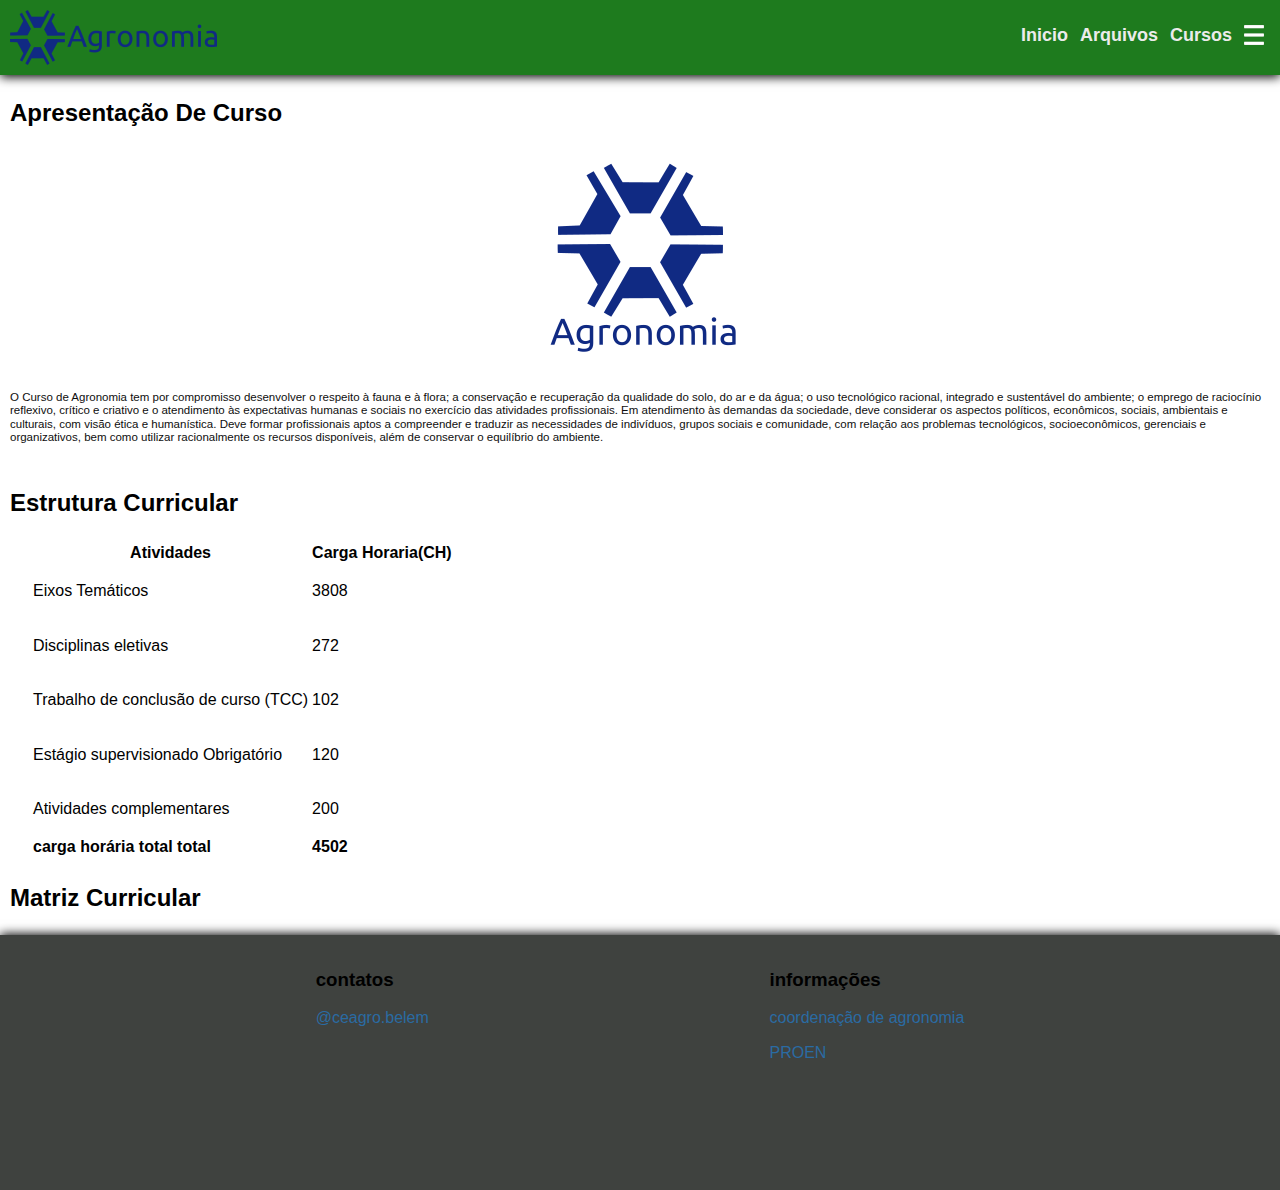
==== index.html @ 3fcd0835 "version_1.0" ====
<!DOCTYPE html>
<html lang="en">
<head>
    <meta charset="UTF-8">
    <meta name="description" content="site de assistencia à calouros do curso de agronomia da ufra">
    <meta name="Instituicao" content="UFRA">
    <meta name="organizacao" content="ceagro">
    <meta name="viewport" content="width=device-width, initial-scale=1.0">
    <link rel="stylesheet" href="public/stylesheet/normalize.css">
    <link rel="stylesheet" href="public/stylesheet/stylesheet.css">
    <link rel="shortcut icon" href="public/images/logo.ico" type="image/x-icon">
    <title>Ceagro - Home</title>
</head>
<body>
    <div class="header">
        <img src="public/images/logo3.png" alt="agronomia">
        <div class="buttons">
            <a href="index.html">inicio</a>
            <a href="arquivos.htm">arquivos</a>
            <a href="https://ead.senar.org.br/cursos">cursos</a>
            <a ><img src="public/images/mor.png" alt="more" onclick="openSidebar()" width="20px" height="20px"></a>
        </div>
    </div>
    <div class="shade" onclick="closeSidebar()" hidden></div>
    <div class="sidebar" >
        <a class="sidebarlinks" href="arquivos.htm">arquivos</a>
        <a class="sidebarlinks" href="https://ead.senar.org.br/cursos">cursos</a>
    </div>
    <p class="title">Apresentação de curso</p>
    <section class="hero" id="sobre">
        <img src="public/images/logo2.png" alt="hero">
        <p class="main-font">O Curso de Agronomia tem por compromisso desenvolver o respeito à fauna e à flora; a conservação e recuperação da qualidade do solo, do ar e da água; o uso tecnológico racional, integrado e sustentável do ambiente; o emprego de raciocínio reflexivo, crítico e criativo e o atendimento às expectativas humanas e sociais no exercício das atividades profissionais. Em atendimento às demandas da sociedade, deve considerar os aspectos políticos, econômicos, sociais, ambientais e culturais, com visão ética e humanística. Deve formar profissionais aptos a compreender e traduzir as necessidades de indivíduos, grupos sociais e comunidade, com relação aos problemas tecnológicos, socioeconômicos, gerenciais e organizativos, bem como utilizar racionalmente os recursos disponíveis, além de conservar o equilíbrio do ambiente.</p>
    </section>
    <p class="title">estrutura curricular</p>
    <table class="table">
        <tr>
            <th><b>Atividades</b></th>
            <th><b>Carga Horaria(CH)</b></th>
        </tr>
        <tr>
            <td>
                <p>Eixos Temáticos</p>
            </td>
            <td>
                <p>3808</p>
            </td>
        </tr>
        <tr>
            <td>
                <p>Disciplinas eletivas</p>
            </td>
            <td>
                <p>272</p>
            </td>
        </tr>
        <tr>
            <td>
                <p>Trabalho de conclusão de curso (TCC)</p>
            </td>
            <td>
                <p>102</p>
            </td>
        </tr>
        <tr>
            <td>
                <p>Estágio supervisionado Obrigatório</p>
            </td>
            <td>
                <p>120</p>
            </td>
        </tr>
        <tr>
            <td>
                <p>Atividades complementares</p>
            </td>
            <td>
                <p>200</p>
            </td>
        </tr>
        <tr>
            <td>
                <b>carga horária total total</b>
            </td>
            <td>
                <b>4502</b  >
            </td>
        </tr>
    </table>
    <div>
        <p class="title" onclick="expand(`#1`)">matriz curricular</p>
        <ul id="1" value="hide" hidden>
            <li><a href="https://cca.ufra.edu.br/images/PDF/MATRIZ_CURRICULAR_AGRONOMIA_atualizada_em_08012015.pdf">Grade curricular</a></li>
        </ul>
    </div>
    <footer>
        <div class="footer-content">
            <h3>contatos</h3>
            <p><a href="https://www.instagram.com/ceagro.belem/">@ceagro.belem</a></p>
        </div>
        <div class="footer-content">
            <h3>informações</h3>
            <p><a href="https://cca.ufra.edu.br/">coordenação de agronomia</a></p>
            <p><a href="https://proen.ufra.edu.br/">PROEN</a></p>
        </div>
    </footer>
    <script src="https://ajax.googleapis.com/ajax/libs/jquery/3.7.1/jquery.min.js"></script>
    <script src="public/scripts/index.js"></script>
</body>
</html>
---- public/stylesheet/stylesheet.css ----
:root{
    --fonts:Arial, Helvetica, sans-serif;
    --h-screen-size:100vh;
    --w-screen-size:100vw;
    --shade-color:rgba(27, 27, 27, 0.733);
    --sidebar-bg:rgb(63, 66, 63);
    --header-bg:rgb(30, 123, 30);
    --header-links:rgb(235, 235, 235);
    --links:rgb(42, 107, 163);
    --regular-gap:40px;
}
body{
    font-family: Arial, Helvetica, sans-serif;
    width: var(--w-screen-size);
    height: var(--h-screen-size);
}
.title{
    font-size: 30px;
    font-weight: 700;
}
a,a:visited{
    text-decoration: none;
    color: var(--links);
}
ul,li{
    list-style-type: none;
}
div.buttons > a{
    text-transform: capitalize;
    color: var(--header-links);
    padding: 6px;
    font-size: 18px;
    font-weight: 600;
}
.buttons{
    display:inline-flex;
}
.header{
    display: flex;
    flex-direction: row;
    align-items: center;
    justify-content: space-between;
    gap:var(--regular-gap);   
    background: var(--header-bg);

    box-shadow: 0px 2px 10px rgb(0, 0, 0);
    padding: 10px;
    margin-bottom: 0px;
}
.sidebar{
    display: flex;
    flex-direction: column;
    align-items: center;
    position: absolute;
    left:84.5%;
    float: right;
    row-gap: 20px;

    padding: 10px;

    box-shadow: -2px 2px 3px rgb(0, 0, 0);
    background: var(--sidebar-bg);
    height: var(--h-screen-size);
    width: 5cm;
}
div.sidebar{
    display: none;
}
a.sidebarlinks{
    font-size: large;
    color: var(--header-links);
    text-transform: capitalize;
    font-weight: 700;
}
.shade{
    position: absolute;
    background: var(--shade-color);
    width: var(--w-screen-size);
    height: var(--h-screen-size);
    z-index: 0;
}
.hero{
    display: flex;
    flex-direction: column;
    align-items: center;
    align-content: space-around;
}
.title{
    font-size:x-large;
    text-transform: capitalize;
    font-weight: 600;
    padding-left: 10px;
}
.table{
    padding-left: 30px;
} 
.main-font{
    font-size: 11.5px;
    color: rgb(14, 14, 14);
    padding: 10px;
}
footer{
    display: flex;
    flex-direction: row;
    justify-content: space-evenly;
    background: var(--sidebar-bg);
    gap: var(--regular-gap);

    box-shadow: 0px -1px 10px rgb(0, 0, 0);
    height: 25vh;
    padding: 15px;
}
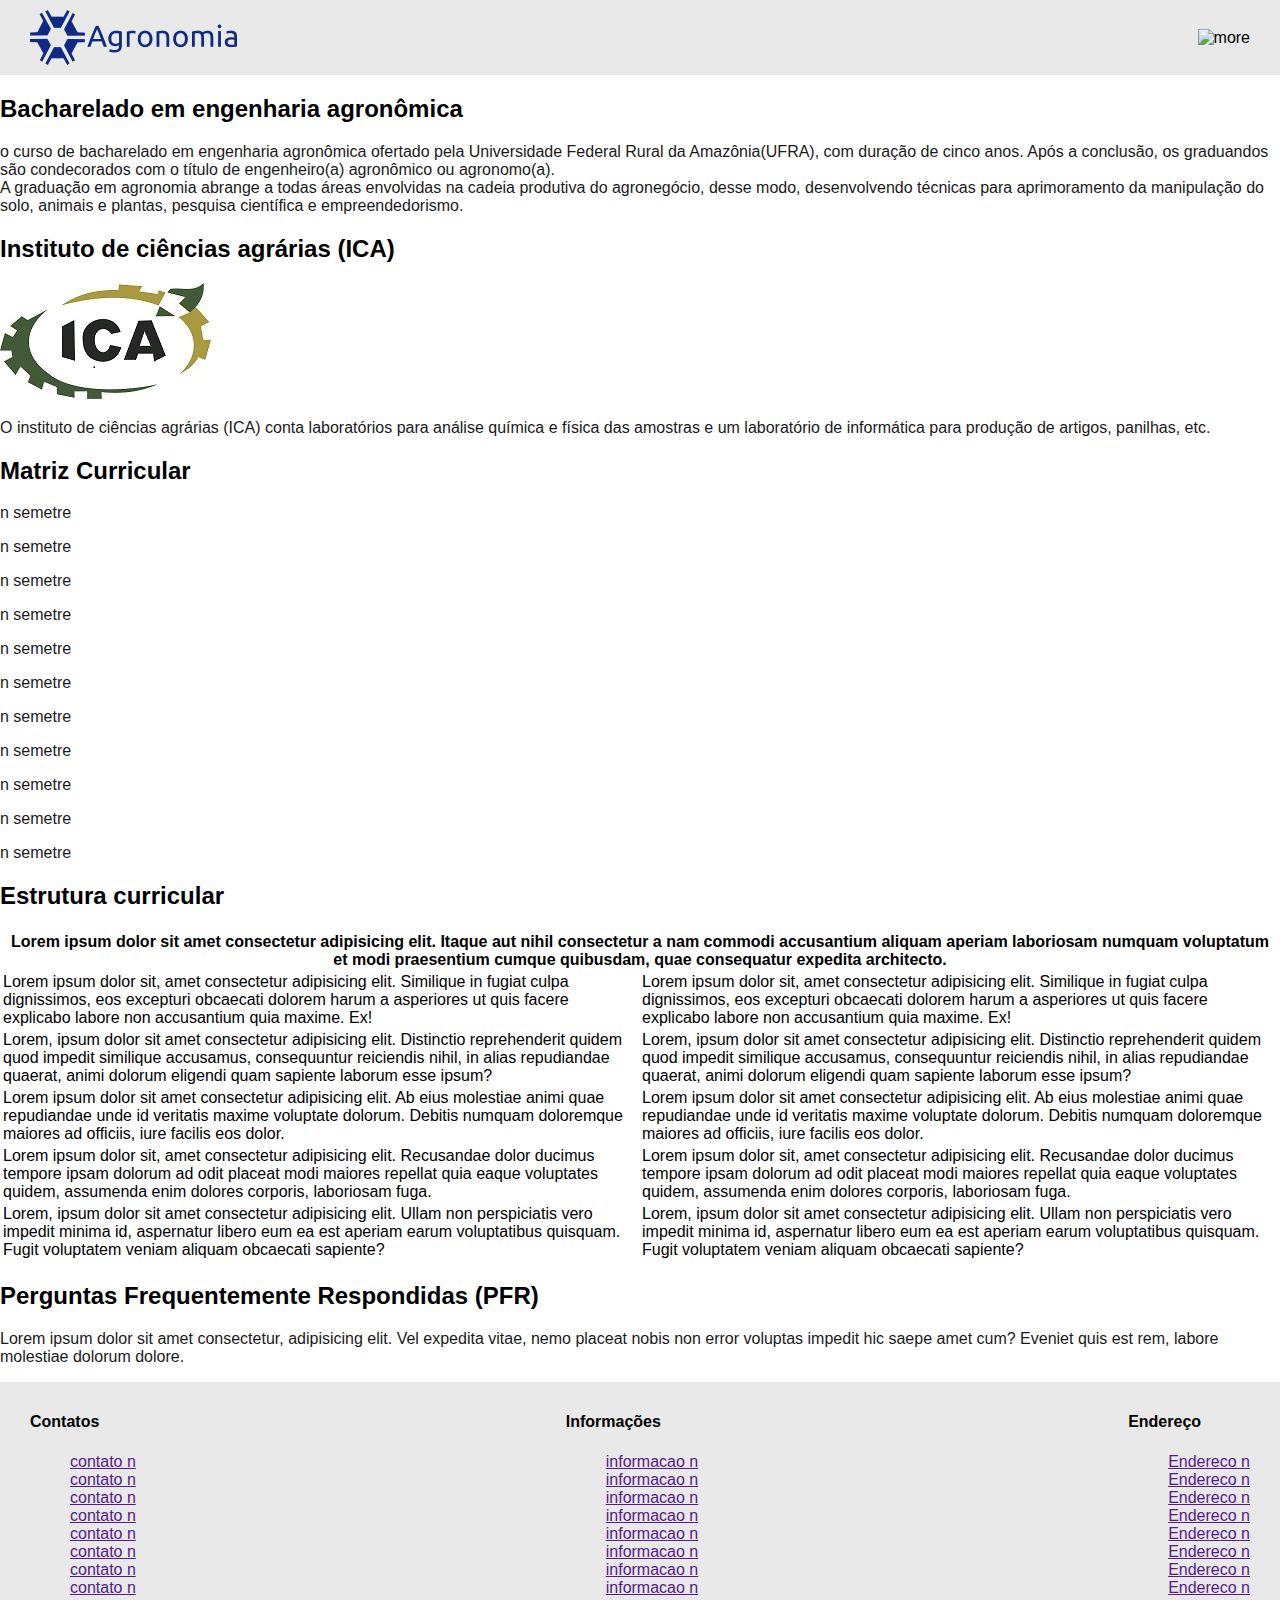
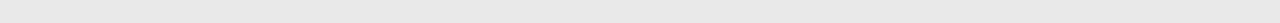
==== commit 192d5554: "refactured_homepage" ====
--- a/index.html
+++ b/index.html
@@ -1,109 +1,200 @@
 <!DOCTYPE html>
-<html lang="en">
+<html lang="pt-br">
 <head>
     <meta charset="UTF-8">
-    <meta name="description" content="site de assistencia à calouros do curso de agronomia da ufra">
-    <meta name="Instituicao" content="UFRA">
-    <meta name="organizacao" content="ceagro">
     <meta name="viewport" content="width=device-width, initial-scale=1.0">
-    <link rel="stylesheet" href="public/stylesheet/normalize.css">
     <link rel="stylesheet" href="public/stylesheet/stylesheet.css">
     <link rel="shortcut icon" href="public/images/logo.ico" type="image/x-icon">
-    <title>Ceagro - Home</title>
+    <script src="public/scripts/index.js"></script>
+    <title>CEAGRO</title>
 </head>
 <body>
-    <div class="header">
-        <img src="public/images/logo3.png" alt="agronomia">
-        <div class="buttons">
-            <a href="index.html">inicio</a>
-            <a href="arquivos.htm">arquivos</a>
-            <a href="https://ead.senar.org.br/cursos">cursos</a>
-            <a ><img src="public/images/mor.png" alt="more" onclick="openSidebar()" width="20px" height="20px"></a>
-        </div>
-    </div>
-    <div class="shade" onclick="closeSidebar()" hidden></div>
-    <div class="sidebar" >
-        <a class="sidebarlinks" href="arquivos.htm">arquivos</a>
-        <a class="sidebarlinks" href="https://ead.senar.org.br/cursos">cursos</a>
-    </div>
-    <p class="title">Apresentação de curso</p>
-    <section class="hero" id="sobre">
-        <img src="public/images/logo2.png" alt="hero">
-        <p class="main-font">O Curso de Agronomia tem por compromisso desenvolver o respeito à fauna e à flora; a conservação e recuperação da qualidade do solo, do ar e da água; o uso tecnológico racional, integrado e sustentável do ambiente; o emprego de raciocínio reflexivo, crítico e criativo e o atendimento às expectativas humanas e sociais no exercício das atividades profissionais. Em atendimento às demandas da sociedade, deve considerar os aspectos políticos, econômicos, sociais, ambientais e culturais, com visão ética e humanística. Deve formar profissionais aptos a compreender e traduzir as necessidades de indivíduos, grupos sociais e comunidade, com relação aos problemas tecnológicos, socioeconômicos, gerenciais e organizativos, bem como utilizar racionalmente os recursos disponíveis, além de conservar o equilíbrio do ambiente.</p>
-    </section>
-    <p class="title">estrutura curricular</p>
-    <table class="table">
-        <tr>
-            <th><b>Atividades</b></th>
-            <th><b>Carga Horaria(CH)</b></th>
-        </tr>
-        <tr>
-            <td>
-                <p>Eixos Temáticos</p>
-            </td>
-            <td>
-                <p>3808</p>
-            </td>
-        </tr>
-        <tr>
-            <td>
-                <p>Disciplinas eletivas</p>
-            </td>
-            <td>
-                <p>272</p>
-            </td>
-        </tr>
-        <tr>
-            <td>
-                <p>Trabalho de conclusão de curso (TCC)</p>
-            </td>
-            <td>
-                <p>102</p>
-            </td>
-        </tr>
-        <tr>
-            <td>
-                <p>Estágio supervisionado Obrigatório</p>
-            </td>
-            <td>
-                <p>120</p>
-            </td>
-        </tr>
-        <tr>
-            <td>
-                <p>Atividades complementares</p>
-            </td>
-            <td>
-                <p>200</p>
-            </td>
-        </tr>
-        <tr>
-            <td>
-                <b>carga horária total total</b>
-            </td>
-            <td>
-                <b>4502</b  >
-            </td>
-        </tr>
-    </table>
-    <div>
-        <p class="title" onclick="expand(`#1`)">matriz curricular</p>
-        <ul id="1" value="hide" hidden>
-            <li><a href="https://cca.ufra.edu.br/images/PDF/MATRIZ_CURRICULAR_AGRONOMIA_atualizada_em_08012015.pdf">Grade curricular</a></li>
-        </ul>
-    </div>
-    <footer>
-        <div class="footer-content">
-            <h3>contatos</h3>
-            <p><a href="https://www.instagram.com/ceagro.belem/">@ceagro.belem</a></p>
-        </div>
-        <div class="footer-content">
-            <h3>informações</h3>
-            <p><a href="https://cca.ufra.edu.br/">coordenação de agronomia</a></p>
-            <p><a href="https://proen.ufra.edu.br/">PROEN</a></p>
-        </div>
-    </footer>
-    <script src="https://ajax.googleapis.com/ajax/libs/jquery/3.7.1/jquery.min.js"></script>
-    <script src="public/scripts/index.js"></script>
+    <div class="navbar" id="header">
+        <img src="public/images/navlogo.png" alt="logo">
+        <img src="" alt="more" onclick="expand(12)">
+    </div>
+    <div class="dropdown">
+        <div class="dropdown-menu" id="12" hidden>
+            <ul>
+                <li class="dropdown-item"><a href="http://">link n</a></li>
+                <li class="dropdown-item"><a href="http://">link n</a></li>
+                <li class="dropdown-item"><a href="http://">link n</a></li>
+                <li class="dropdown-item"><a href="http://">link n</a></li>
+                <li class="dropdown-item"><a href="http://">link n</a></li>
+                <li class="dropdown-item"><a href="http://">link n</a></li>
+            </ul>
+        </div>
+    </div>
+    <div class="">
+        <div class="" id="curso">
+            <h2 class="title">Bacharelado em engenharia agronômica </h2>
+            <p class="body-text">o curso de bacharelado em engenharia agronômica ofertado pela Universidade Federal Rural da Amazônia(UFRA), com duração de cinco anos.
+            Após a conclusão, os graduandos são condecorados com o título de engenheiro(a) agronômico ou agronomo(a).<br> 
+            A graduação em agronomia abrange a todas áreas envolvidas na cadeia produtiva do agronegócio, desse modo, desenvolvendo técnicas para aprimoramento da manipulação do solo, animais e plantas, pesquisa científica e empreendedorismo.
+            </p>
+        </div>
+        <div class="" id="ica">
+            <h2 class="title">Instituto de ciências agrárias (ICA)</h2>
+            <img src="public/images/logo_ica_refazer.jpg" alt="ica">
+            <p class="body-text">
+                O instituto de ciências agrárias (ICA) conta laboratórios para análise química e física das amostras e um laboratório de informática para produção de artigos, panilhas, etc.
+            </p>
+        </div>
+        <div class="" id="matriz_c">
+            <h2 class="title">Matriz Curricular</h2>
+            <div class="exp-content" onclick="expand(0)">
+                <p class="body-text">n semetre</p>
+                <section id="0" hidden>
+                    <p>Lorem ipsum dolor sit amet, consectetur adipisicing elit. Nesciunt iusto totam velit a culpa, ipsam sunt non error consequatur vero eligendi officiis dignissimos! Reprehenderit possimus, dolor eaque quod eligendi quis!</p>
+                </section>
+            </div>
+            <div class="exp-content" onclick="expand(1)">
+                <p class="body-text">n semetre</p>
+                <section id="1" hidden>
+                    <p>Lorem ipsum dolor sit amet, consectetur adipisicing elit. Nesciunt iusto totam velit a culpa, ipsam sunt non error consequatur vero eligendi officiis dignissimos! Reprehenderit possimus, dolor eaque quod eligendi quis!</p>
+                </section>
+            </div>
+            <div class="exp-content" onclick="expand(2)">
+                <p class="body-text">n semetre</p>
+                <section id="2" hidden>
+                    <p>Lorem ipsum dolor sit amet, consectetur adipisicing elit. Nesciunt iusto totam velit a culpa, ipsam sunt non error consequatur vero eligendi officiis dignissimos! Reprehenderit possimus, dolor eaque quod eligendi quis!</p>
+                </section>
+            </div>
+            <div class="exp-content" onclick="expand(3)">
+                <p class="body-text">n semetre</p>
+                <section id="3" hidden>
+                    <p>Lorem ipsum dolor sit amet, consectetur adipisicing elit. Nesciunt iusto totam velit a culpa, ipsam sunt non error consequatur vero eligendi officiis dignissimos! Reprehenderit possimus, dolor eaque quod eligendi quis!</p>
+                    
+                </section>
+            </div>
+            <div class="exp-content" onclick="expand(4)">
+                <p class="body-text">n semetre</p>
+                <section id="4" hidden>
+                    <p>Lorem ipsum dolor sit amet, consectetur adipisicing elit. Nesciunt iusto totam velit a culpa, ipsam sunt non error consequatur vero eligendi officiis dignissimos! Reprehenderit possimus, dolor eaque quod eligendi quis!</p>
+                    
+                </section>
+            </div>
+            <div class="exp-content" onclick="expand(5)">
+                <p class="body-text">n semetre</p>
+                <section id="5" hidden>
+                    <p>Lorem ipsum dolor sit amet, consectetur adipisicing elit. Nesciunt iusto totam velit a culpa, ipsam sunt non error consequatur vero eligendi officiis dignissimos! Reprehenderit possimus, dolor eaque quod eligendi quis!</p>
+                    
+                </section>
+            </div>
+            <div class="exp-content" onclick="expand(6)">
+                <p class="body-text">n semetre</p>
+                <section id="6" hidden>
+                    <p>Lorem ipsum dolor sit amet, consectetur adipisicing elit. Nesciunt iusto totam velit a culpa, ipsam sunt non error consequatur vero eligendi officiis dignissimos! Reprehenderit possimus, dolor eaque quod eligendi quis!</p>
+                    
+                </section>
+            </div>
+            <div class="exp-content" onclick="expand(7)">
+                <p class="body-text">n semetre</p>
+                <section id="7" hidden>
+                    <p>Lorem ipsum dolor sit amet, consectetur adipisicing elit. Nesciunt iusto totam velit a culpa, ipsam sunt non error consequatur vero eligendi officiis dignissimos! Reprehenderit possimus, dolor eaque quod eligendi quis!</p>
+                    
+                </section>
+            </div>
+            <div class="exp-content" onclick="expand(8)">
+                <p class="body-text">n semetre</p>
+                <section id="8" hidden>
+                    <p>Lorem ipsum dolor sit amet, consectetur adipisicing elit. Nesciunt iusto totam velit a culpa, ipsam sunt non error consequatur vero eligendi officiis dignissimos! Reprehenderit possimus, dolor eaque quod eligendi quis!</p>
+                    
+                </section>
+            </div>
+            <div class="exp-content" onclick="expand(9)">
+                <p class="body-text">n semetre</p>
+                <section id="9" hidden>
+                    <p>Lorem ipsum dolor sit amet, consectetur adipisicing elit. Nesciunt iusto totam velit a culpa, ipsam sunt non error consequatur vero eligendi officiis dignissimos! Reprehenderit possimus, dolor eaque quod eligendi quis!</p>
+                    
+                </section>
+            </div>
+            <div class="exp-content" onclick="expand(10)">
+                <p class="body-text">n semetre</p>
+                <section id="10" hidden>
+                    <p>Lorem ipsum dolor sit amet, consectetur adipisicing elit. Nesciunt iusto totam velit a culpa, ipsam sunt non error consequatur vero eligendi officiis dignissimos! Reprehenderit possimus, dolor eaque quod eligendi quis!</p>
+                    
+                </section>
+            </div>
+        </div>
+        <div class="" id="estrutura_c">
+            <h2 class="title">Estrutura curricular</h2>
+            <table>
+                <tr>
+                    <th colspan="2">Lorem ipsum dolor sit amet consectetur adipisicing elit. Itaque aut nihil consectetur a nam commodi accusantium aliquam aperiam laboriosam numquam voluptatum et modi praesentium cumque quibusdam, quae consequatur expedita architecto.</th>
+                </tr>
+
+                <tr>
+                    <td>Lorem ipsum dolor sit, amet consectetur adipisicing elit. Similique in fugiat culpa dignissimos, eos excepturi obcaecati dolorem harum a asperiores ut quis facere explicabo labore non accusantium quia maxime. Ex!</td>
+                    <td>Lorem ipsum dolor sit, amet consectetur adipisicing elit. Similique in fugiat culpa dignissimos, eos excepturi obcaecati dolorem harum a asperiores ut quis facere explicabo labore non accusantium quia maxime. Ex!</td>
+                </tr>
+                <tr>
+                    <td>Lorem, ipsum dolor sit amet consectetur adipisicing elit. Distinctio reprehenderit quidem quod impedit similique accusamus, consequuntur reiciendis nihil, in alias repudiandae quaerat, animi dolorum eligendi quam sapiente laborum esse ipsum?</td>
+                    <td>Lorem, ipsum dolor sit amet consectetur adipisicing elit. Distinctio reprehenderit quidem quod impedit similique accusamus, consequuntur reiciendis nihil, in alias repudiandae quaerat, animi dolorum eligendi quam sapiente laborum esse ipsum?</td>
+                </tr>
+                <tr>
+                    <td>Lorem ipsum dolor sit amet consectetur adipisicing elit. Ab eius molestiae animi quae repudiandae unde id veritatis maxime voluptate dolorum. Debitis numquam doloremque maiores ad officiis, iure facilis eos dolor.</td>
+                    <td>Lorem ipsum dolor sit amet consectetur adipisicing elit. Ab eius molestiae animi quae repudiandae unde id veritatis maxime voluptate dolorum. Debitis numquam doloremque maiores ad officiis, iure facilis eos dolor.</td>
+                </tr>
+                <tr>
+                    <td>Lorem ipsum dolor sit, amet consectetur adipisicing elit. Recusandae dolor ducimus tempore ipsam dolorum ad odit placeat modi maiores repellat quia eaque voluptates quidem, assumenda enim dolores corporis, laboriosam fuga.</td>
+                    <td>Lorem ipsum dolor sit, amet consectetur adipisicing elit. Recusandae dolor ducimus tempore ipsam dolorum ad odit placeat modi maiores repellat quia eaque voluptates quidem, assumenda enim dolores corporis, laboriosam fuga.</td>
+                </tr>
+                <tr>
+                    <td>Lorem, ipsum dolor sit amet consectetur adipisicing elit. Ullam non perspiciatis vero impedit minima id, aspernatur libero eum ea est aperiam earum voluptatibus quisquam. Fugit voluptatem veniam aliquam obcaecati sapiente?</td>
+                    <td>Lorem, ipsum dolor sit amet consectetur adipisicing elit. Ullam non perspiciatis vero impedit minima id, aspernatur libero eum ea est aperiam earum voluptatibus quisquam. Fugit voluptatem veniam aliquam obcaecati sapiente?</td>
+                </tr>
+            </table>
+        </div>
+        <div class="" id="faq">
+            <h2 class="title">Perguntas Frequentemente Respondidas (PFR)</h2>
+            <section>
+                <p class="body-text">Lorem ipsum dolor sit amet consectetur, adipisicing elit. Vel expedita vitae, nemo placeat nobis non error voluptas impedit hic saepe amet cum? Eveniet quis est rem, labore molestiae dolorum dolore.</p>
+            </section>
+        </div>
+    </div>
+
+    <div class="navbar" id="footer">
+        <div class="f-content" id="contatos">
+            <H4>Contatos</H4>
+            <ul>
+                <li><a href="">contato n</a></li>
+                <li><a href="">contato n</a></li>
+                <li><a href="">contato n</a></li>
+                <li><a href="">contato n</a></li>
+                <li><a href="">contato n</a></li>
+                <li><a href="">contato n</a></li>
+                <li><a href="">contato n</a></li>
+                <li><a href="">contato n</a></li>
+            </ul>
+
+        </div>
+        <div class="f-content" id="informacao">
+            <h4>Informações</h4>
+            <ul>
+                <li><a href="">informacao n</a></li>
+                <li><a href="">informacao n</a></li>
+                <li><a href="">informacao n</a></li>
+                <li><a href="">informacao n</a></li>
+                <li><a href="">informacao n</a></li>
+                <li><a href="">informacao n</a></li>
+                <li><a href="">informacao n</a></li>
+                <li><a href="">informacao n</a></li>
+            </ul>
+        </div>
+        <div class="f-content" id="endereco">
+            <h4>Endereço</h4>
+            <ul>
+                <li><a href="">Endereco n</a></li>
+                <li><a href="">Endereco n</a></li>
+                <li><a href="">Endereco n</a></li>
+                <li><a href="">Endereco n</a></li>
+                <li><a href="">Endereco n</a></li>
+                <li><a href="">Endereco n</a></li>
+                <li><a href="">Endereco n</a></li>
+                <li><a href="">Endereco n</a></li>
+            </ul>
+        </div>
+    </div>
 </body>
 </html>--- a/public/stylesheet/stylesheet.css
+++ b/public/stylesheet/stylesheet.css
@@ -1,112 +1,52 @@
 :root{
-    --fonts:Arial, Helvetica, sans-serif;
-    --h-screen-size:100vh;
-    --w-screen-size:100vw;
-    --shade-color:rgba(27, 27, 27, 0.733);
-    --sidebar-bg:rgb(63, 66, 63);
-    --header-bg:rgb(30, 123, 30);
-    --header-links:rgb(235, 235, 235);
-    --links:rgb(42, 107, 163);
-    --regular-gap:40px;
+    --nav-bg:rgb(233, 233, 233);
+    --nav-pd: 10px 30px 10px     30px ;
 }
+
 body{
-    font-family: Arial, Helvetica, sans-serif;
-    width: var(--w-screen-size);
-    height: var(--h-screen-size);
+    margin: 0;
+    font-family: "roboto",arial;
 }
-.title{
-    font-size: 30px;
-    font-weight: 700;
+
+li{
+    list-style: none;
 }
-a,a:visited{
-    text-decoration: none;
-    color: var(--links);
+
+.body-text{
+    font-size: medium;
+    color: rgb(26, 26, 26);
+    font-weight: 400;
 }
-ul,li{
-    list-style-type: none;
-}
-div.buttons > a{
-    text-transform: capitalize;
-    color: var(--header-links);
-    padding: 6px;
-    font-size: 18px;
-    font-weight: 600;
-}
-.buttons{
-    display:inline-flex;
-}
-.header{
+
+.navbar{
     display: flex;
     flex-direction: row;
+    justify-content: space-between;
     align-items: center;
-    justify-content: space-between;
-    gap:var(--regular-gap);   
-    background: var(--header-bg);
 
-    box-shadow: 0px 2px 10px rgb(0, 0, 0);
-    padding: 10px;
-    margin-bottom: 0px;
+    padding:var(--nav-pd);
+
+    background:var(--nav-bg);
 }
-.sidebar{
-    display: flex;
-    flex-direction: column;
-    align-items: center;
-    position: absolute;
-    left:84.5%;
-    float: right;
-    row-gap: 20px;
 
-    padding: 10px;
+.dropdown{
+    background: rgb(36, 200, 91);
+}
+.dropdown-menu > ul{padding: 0; margin:0;}
+.dropdown-menu > ul > li {padding: 10px;}
+.dropdown-item > a{
+    text-decoration: none;
+    padding-left: 50px;
+    text-shadow: 0.3px 0px 1.8px rgb(221, 182, 27);
+    font-weight: 600;
+    color:rgb(241, 198, 24);
+}
+.dropdown-item{
+    border-bottom: 0.9px solid rgb(21, 157, 67);
+}
+#header{
+}
 
-    box-shadow: -2px 2px 3px rgb(0, 0, 0);
-    background: var(--sidebar-bg);
-    height: var(--h-screen-size);
-    width: 5cm;
+#footer{
+    background: var(--nav-bg);
 }
-div.sidebar{
-    display: none;
-}
-a.sidebarlinks{
-    font-size: large;
-    color: var(--header-links);
-    text-transform: capitalize;
-    font-weight: 700;
-}
-.shade{
-    position: absolute;
-    background: var(--shade-color);
-    width: var(--w-screen-size);
-    height: var(--h-screen-size);
-    z-index: 0;
-}
-.hero{
-    display: flex;
-    flex-direction: column;
-    align-items: center;
-    align-content: space-around;
-}
-.title{
-    font-size:x-large;
-    text-transform: capitalize;
-    font-weight: 600;
-    padding-left: 10px;
-}
-.table{
-    padding-left: 30px;
-} 
-.main-font{
-    font-size: 11.5px;
-    color: rgb(14, 14, 14);
-    padding: 10px;
-}
-footer{
-    display: flex;
-    flex-direction: row;
-    justify-content: space-evenly;
-    background: var(--sidebar-bg);
-    gap: var(--regular-gap);
-
-    box-shadow: 0px -1px 10px rgb(0, 0, 0);
-    height: 25vh;
-    padding: 15px;
-}